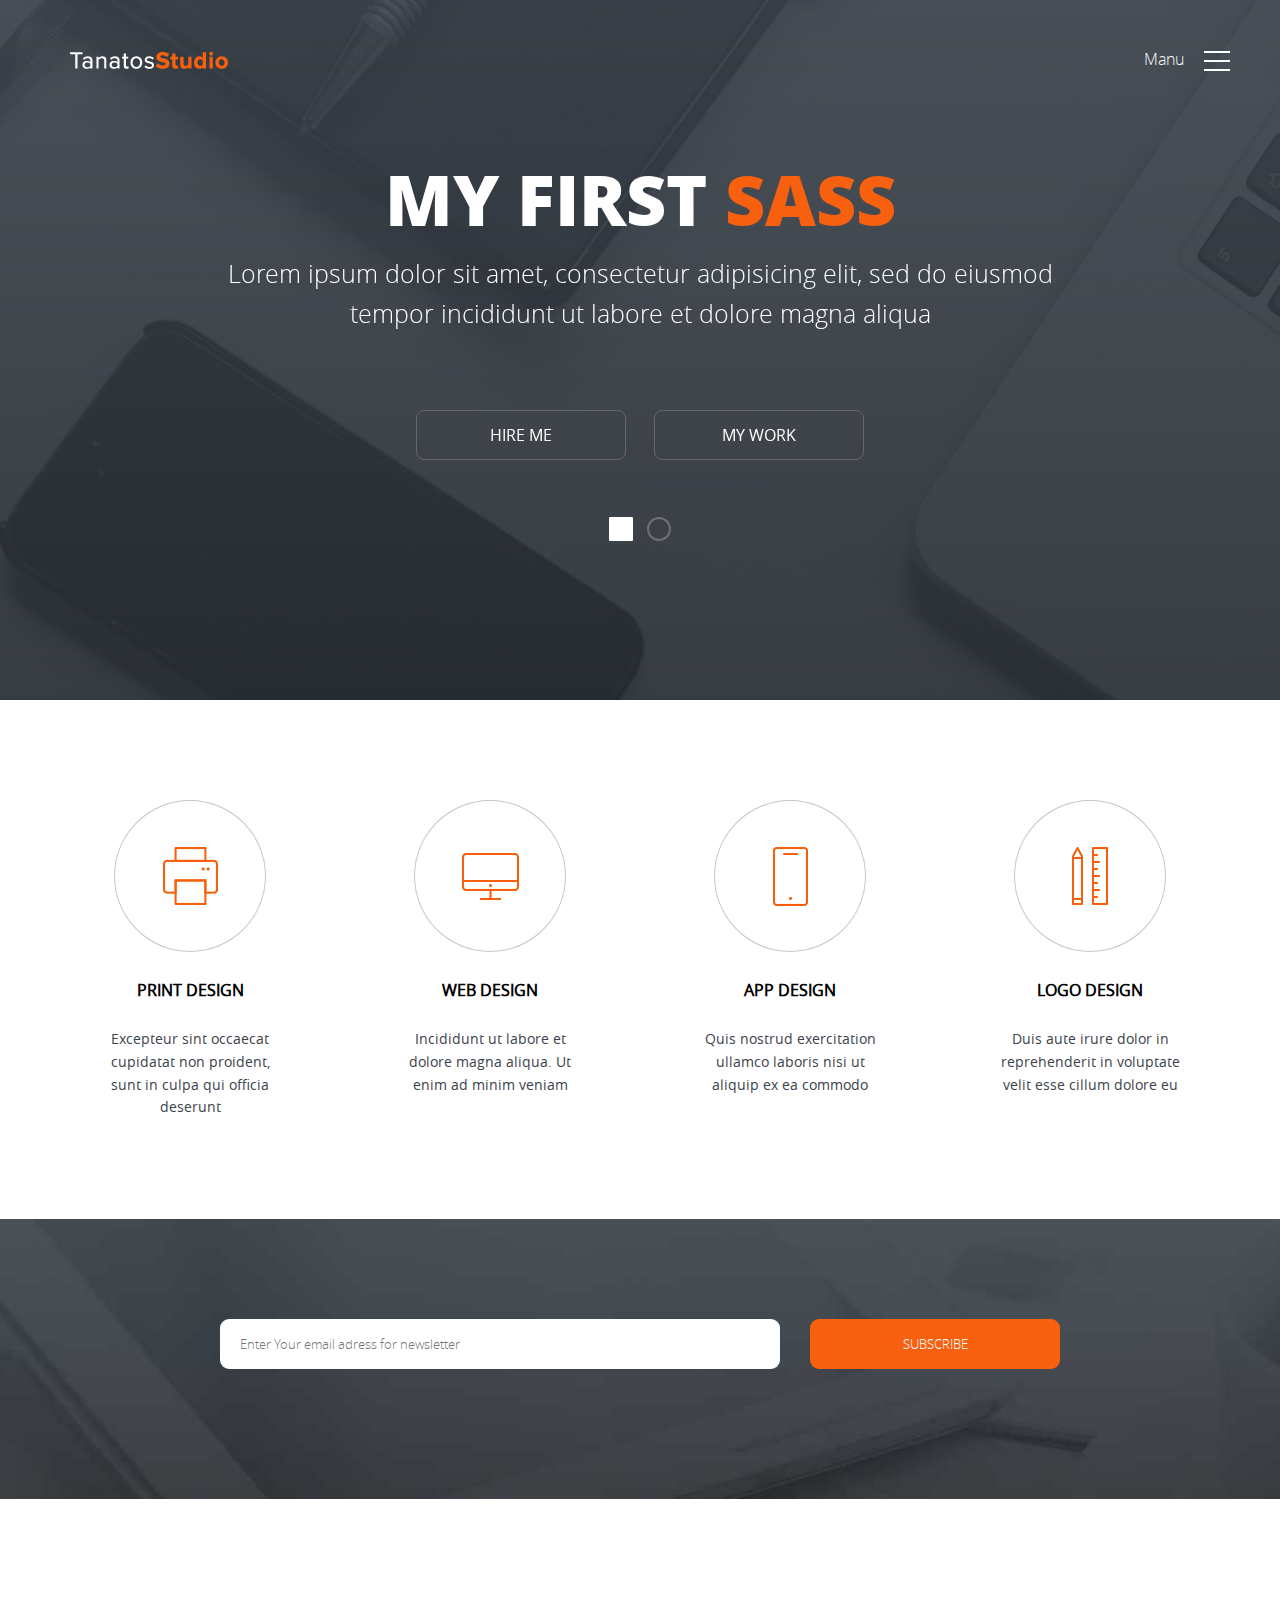
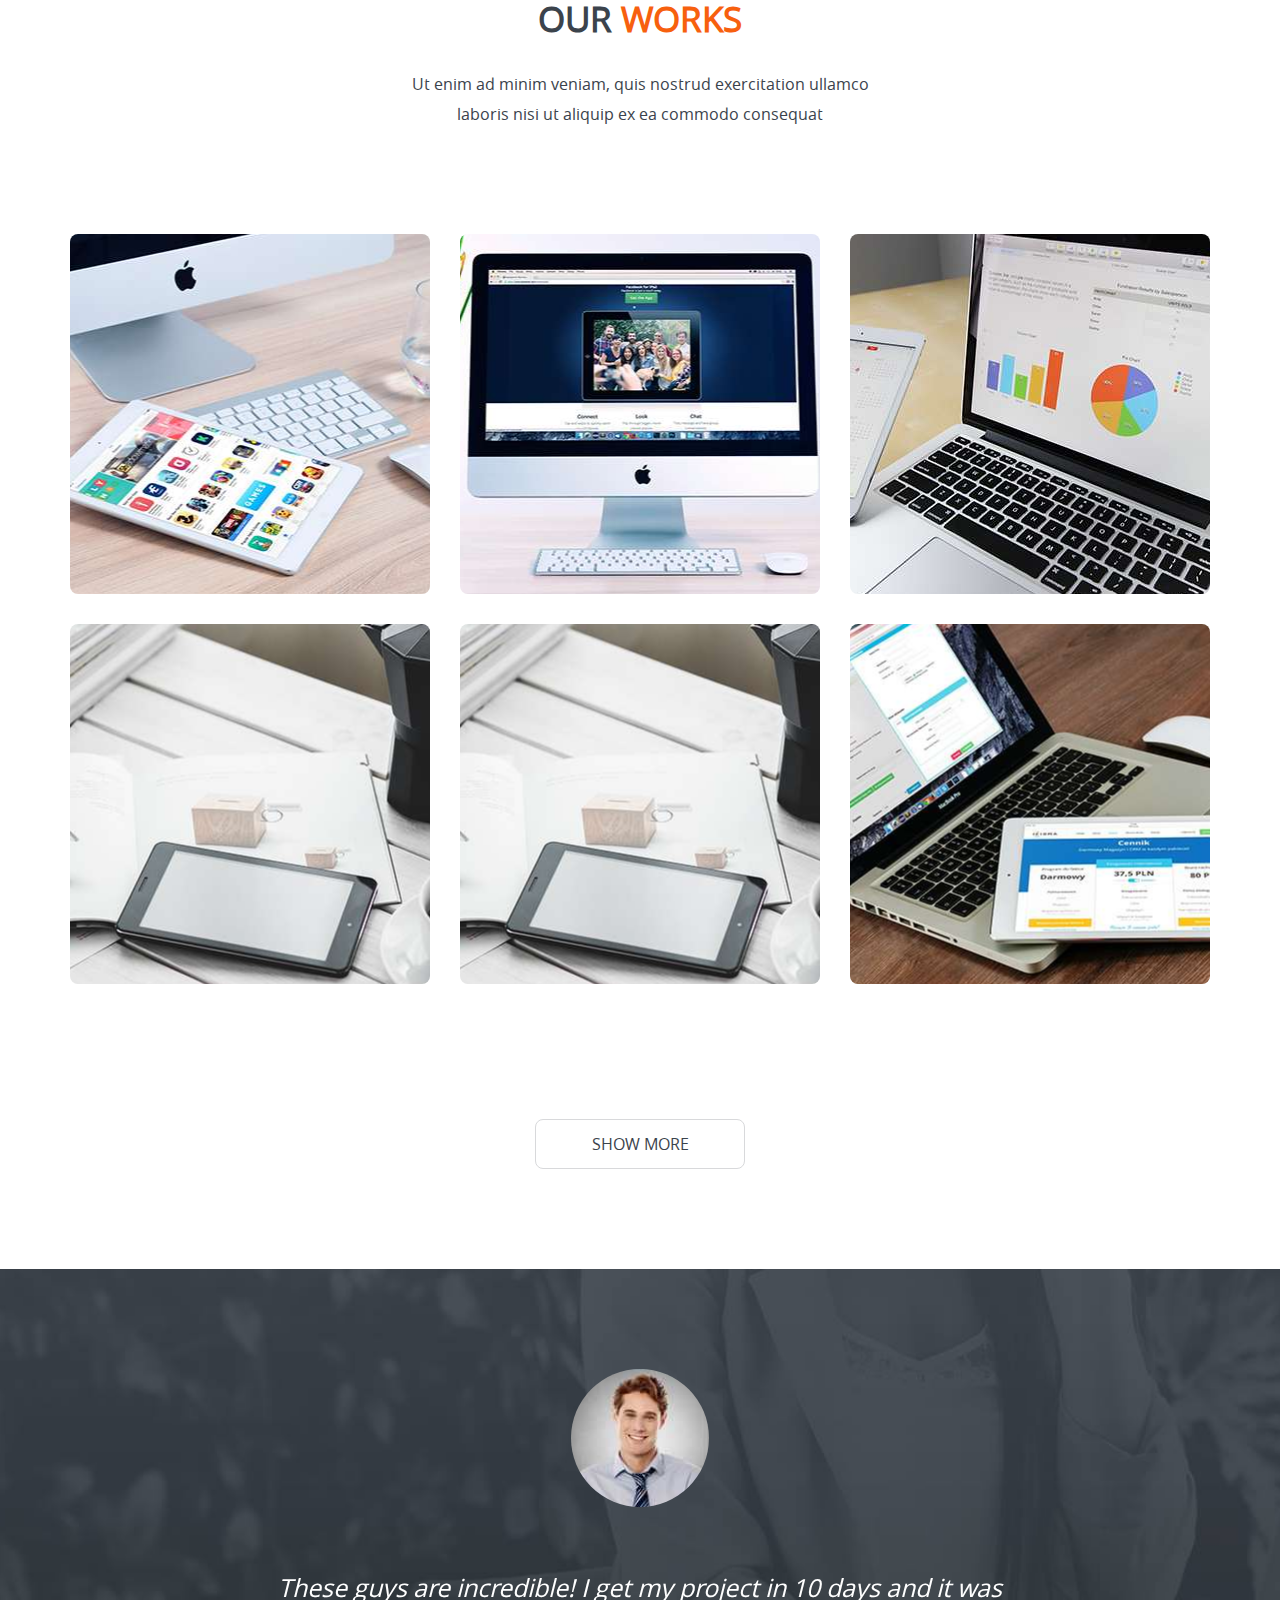
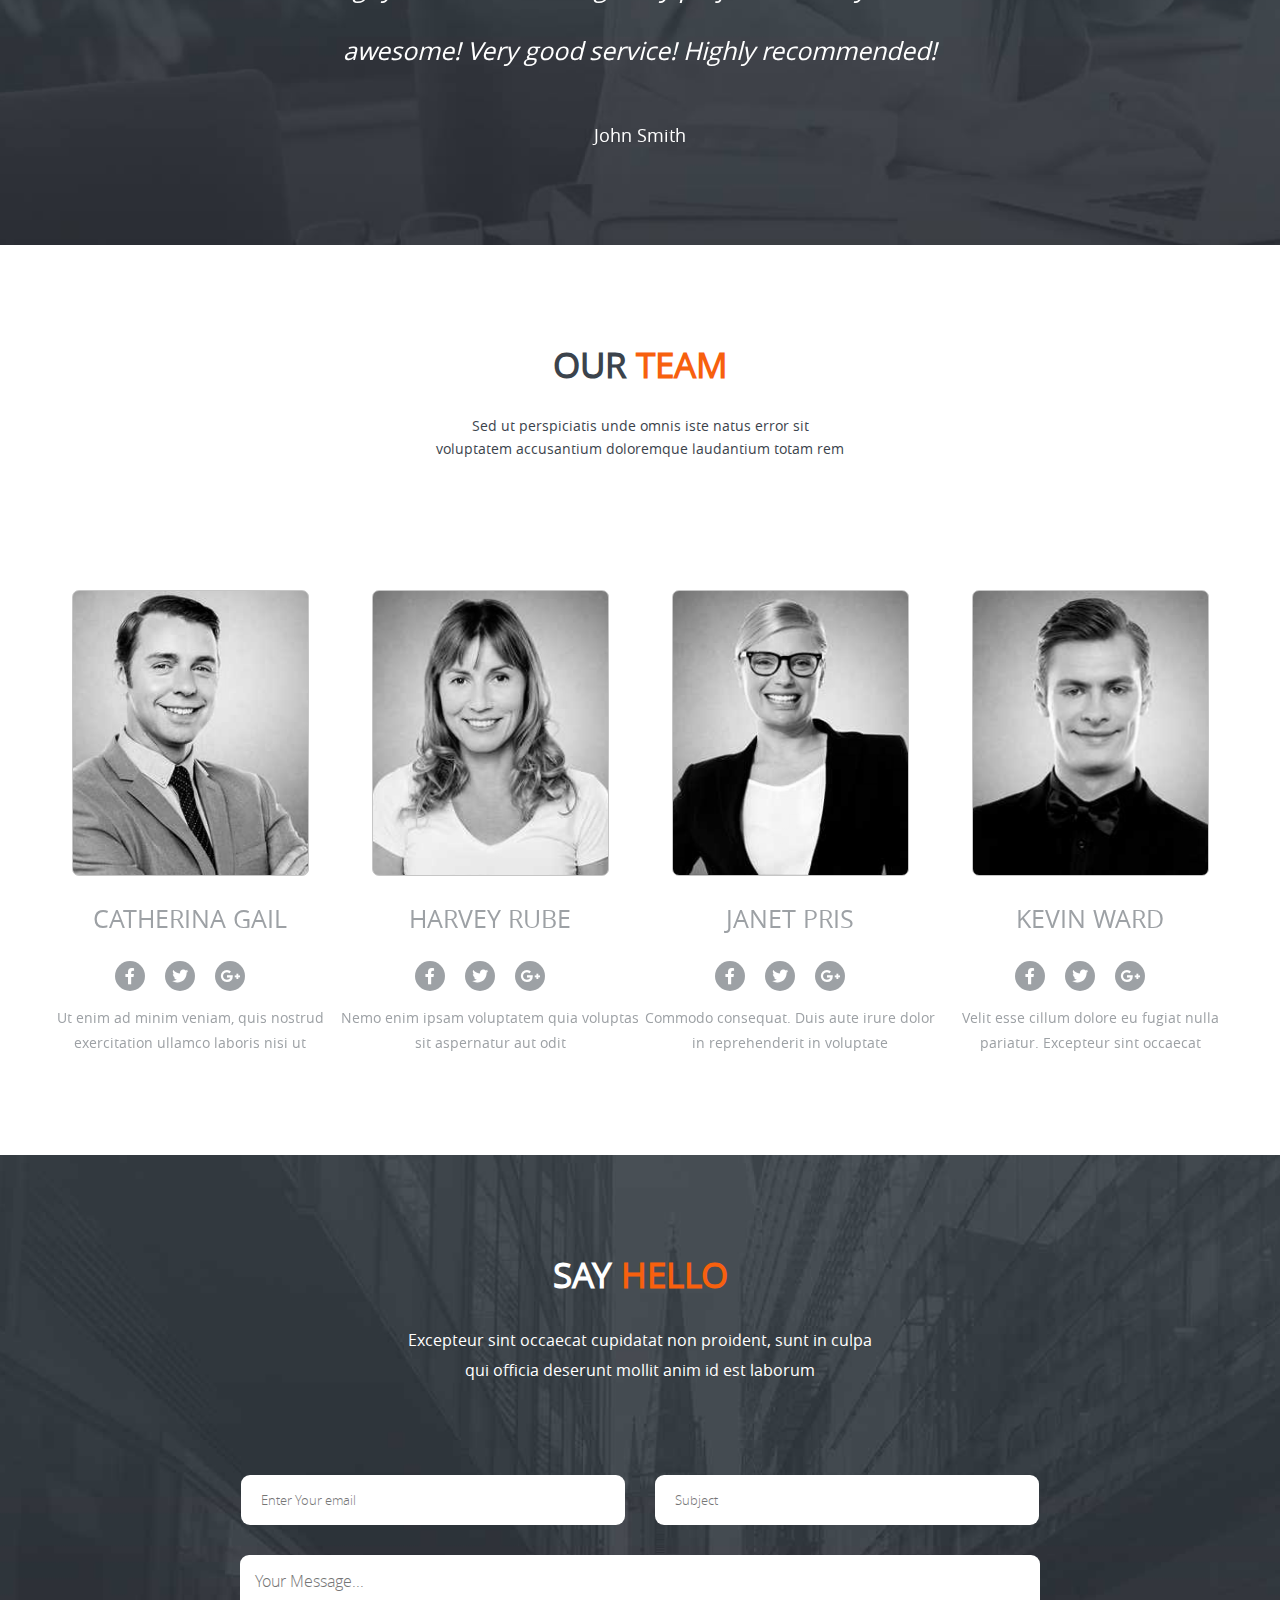
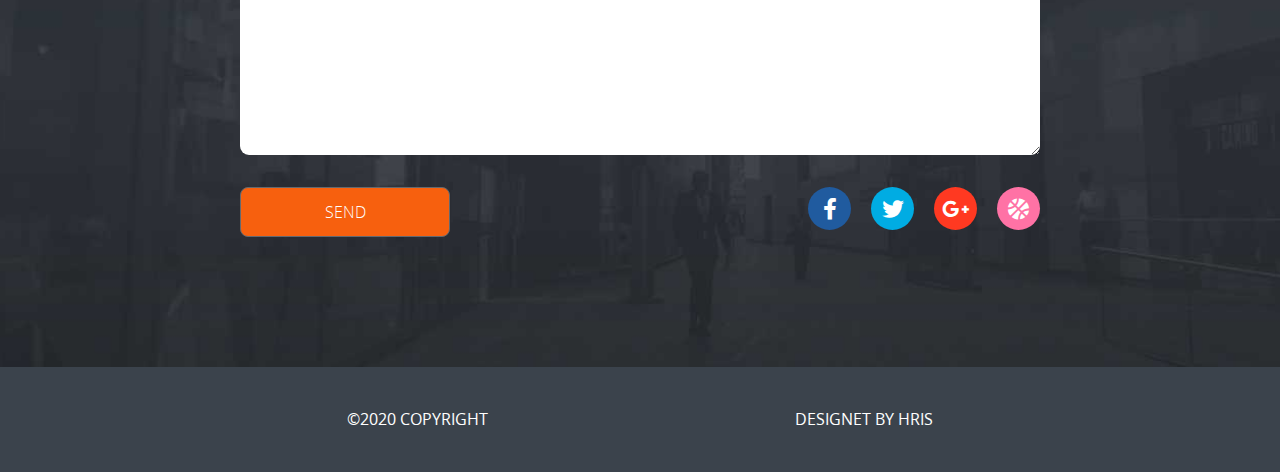
==== sass-project/index.html @ 7471b41e "sass project" ====
<!DOCTYPE html>
<html lang="en">
<head>
	<title>Sass project</title>
	<link rel="stylesheet" type="text/css" href="assets/scss/app.css">
	<link rel="stylesheet" type="text/css" href="https://cdnjs.cloudflare.com/ajax/libs/font-awesome/5.12.0/css/all.min.css">
	<!-- <link rel="stylesheet" type="text/scss" href="css/scss/app.scss"> -->
	<meta charset="utf-8">
	<meta http-equiv="X-UA-Compatible" content="IE=edge">
	<meta name="viewport" content="width=device-width, initial-scale=1, maximum-scale=1, user-scalable=no">
	<meta name="description" content="Sass project">
	<meta name="keywords" content="HTML,CSS,SCSS,JavaScript">
	<meta name="author" content="HRIS">
</head>
<body>
	<header>
		<div class="container">
			<div class="flex">
				
					<a href="#" title="logo" id="logo">
						<img src="assets/img/logo.png" alt="logo">
					</a>
				
				<nav id="main_nav">
					<ul>
						<li class="canvas-label">Manu</li>
						<li>
							<span id="btn-menu" class="btn-menu">
								<span></span>
								<span></span>
								<span></span>
							</span>	
						</li>
					</ul>
				</nav>				
			</div>
		</div>


		<!-- Canvas Menu -->
		<div id="canvas-menu" class="canvas">
			<!-- Content -->
			<div class="cl-btn">
		  		<span class="close-canvas">&times;</span>
 	 		</div>
			<div class="main--content">
				
			    <nav class="menu">
			    	<ul>
					    <li><a href="#">Home</a></li>
					    <li><a href="#">About us</a></li>
					    <li><a href="#">Services</a></li>
					    <li><a href="#">Our Works</a></li>
					    <li><a href="#">Contact</a></li>
			    	</ul>
			    </nav>
			    <div class="horizontal-line">
			    		<span></span>
			    </div>
			    <div class="icons">
					<a href="https://www.facebook.com/" title="Follow me in Facebook" class="fb-icon">
						<i class="fab fa-facebook-f" aria-hidden="true"></i>
					</a>
					<a href="https://www.twitter.com/" title="Follow me in Twitter" class="tw-icon">
						<i class="fab fa-twitter" aria-hidden="true"></i>
					</a>
					<a href="https://plus.google.com/" title="Follow me in Google" class="g-icon">
						<i class="fab fa-google-plus-g" aria-hidden="true"></i>
					</a>
					<a href="https://dribbble.com/" title="Follow me in Dribbble" class="dr-icon">
						<i class="fas fa-basketball-ball" aria-hidden="true"></i>
					</a>
					<a href="https://www.behance.net/" title="Follow me in Bēhance" class="be-icon">
						<i class="fab fa-behance" aria-hidden="true"></i>
					</a>
				</div>
			</div>
		</div>

		<div class="container">
			<div id="main-slider" class="owl-carousel">
				<div class="item">
					<h2>My first <span>Sass</span></h2>
					<p>Lorem ipsum dolor sit amet, consectetur adipisicing elit, sed do eiusmod
					tempor incididunt ut labore et dolore magna aliqua</p>
					<div class="slider-controls">
						<div>
						<a class="btn" href="#" title="hire me" target="_blank">Hire me</a>
						</div>
						<div>
						<a class="btn" href="#" title="my work" target="_blank">my work</a>
						</div>
					</div>
				</div>	
				<div class="item">
					<h2>My first <span>Sass</span></h2>
					<p>Lorem ipsum dolor sit amet, consectetur adipisicing elit, sed do eiusmod
					tempor incididunt ut labore et dolore magna aliqua</p>
					<div class="slider-controls">
						<div>
							<a class="btn" href="#" title="hire me" target="_blank">Hire me</a>
						</div>
						<div>
							<a class="btn" href="#" title="my work" target="_blank">my work</a>
						</div>
					</div>
				</div>
			</div> 
		</div>		
	</header>
	<section id="section">
		<!-- Thumbnails -->
		<div id="thumbnails">
			<div class="container">
				<div class="flexbox thumbnails">
					<div class="thumbail-wrap">
						<div class="service-one-icon">							
						</div>
						<h4>Print Design</h4>
						<p>Excepteur sint occaecat cupidatat non proident, sunt in culpa qui officia deserunt</p>	
					</div>
					<div class="thumbail-wrap">
						<div class="service-two-icon">							
						</div>
						<h4>Web design</h4>
						<p>Incididunt ut labore et dolore magna aliqua. Ut enim ad minim veniam</p>	
					</div>
					<div class="thumbail-wrap">
						<div class="service-three-icon">							
						</div>
						<h4>App Design</h4>
						<p>Quis nostrud exercitation ullamco laboris nisi ut aliquip ex ea commodo</p>	
					</div>
					<div class="thumbail-wrap">
						<div class="service-four-icon">							
						</div>
						<h4>logo Design</h4>
						<p>Duis aute irure dolor in reprehenderit in voluptate velit esse cillum dolore eu</p>	
					</div>
				</div>
			</div>
		</div>
		<!-- Newsletter -->
		<div id="newsletter" class="newsletter">
			<div class="container">
				<form action="#" class="flexbox" method="POST" id="newsletter-form">
					<div>
						<input type="text" name="newsletter-email" placeholder="Enter Your email adress for newsletter">
					</div>
					<div>	
						<input type="submit" name="newsletter_submit" value="SUBSCRIBE">
					</div>
				</form>
			</div>
		</div>
		<!-- Our works -->
		<div id="our-works">
			<div class="container">
				<h2>Our <span>Works</span></h2>
				<p>Ut enim ad minim veniam, quis nostrud exercitation ullamco laboris nisi ut aliquip ex ea commodo consequat</p>
			
			<div id="our-work-wrap" class="flexbox">
				<div class="item work-one">
					<div class="stage">
						<h4>Sass project</h4>
						<p>Quis nostrud exercitation ullamco laboris nisi ut aliquip ex ea commodo</p>
						<a href="#" title="btn" class="btn">Show Project</a>
					</div>
				</div>
				<div class="item work-two">
					<div class="stage">
						<h4>Sass project</h4>
						<p>Quis nostrud exercitation ullamco laboris nisi ut aliquip ex ea commodo</p>
						<a href="#" title="btn" class="btn">Show Project</a>
					</div>
				</div>
				<div class="item work-three">
					<div class="stage">
						<h4>Sass project</h4>
						<p>Quis nostrud exercitation ullamco laboris nisi ut aliquip ex ea commodo</p>
						<a href="#" title="btn" class="btn">Show Project</a>
					</div>
				</div>
				<div class="item work-four">
					<div class="stage">
						<h4>Sass project</h4>
						<p>Quis nostrud exercitation ullamco laboris nisi ut aliquip ex ea commodo</p>
						<a href="#" title="btn" class="btn">Show Project</a>
					</div>
				</div>
				<div class="item work-five">
					<div class="stage">
						<h4>Sass project</h4>
						<p>Quis nostrud exercitation ullamco laboris nisi ut aliquip ex ea commodo</p>
						<a href="#" title="btn" class="btn">Show Project</a>
					</div>
				</div>
				<div class="item work-six">
					<div class="stage">
						<h4>Sass project</h4>
						<p>Quis nostrud exercitation ullamco laboris nisi ut aliquip ex ea commodo</p>
						<a href="#" title="btn" class="btn">Show Project</a>
					</div>
				</div>								
			</div>
			<div class="show-btn">
					<a href="#" title="show more" class="show">Show More</a>
			</div>
		</div>
		</div>
		<!-- Cl-Says -->
		<div id="cl-says" class="cl-says">
			<div class="container">
				<div id="cl-slider" class="owl-carousel">
					<div class="item flexbox owl-carousel">
						<div class="cl-img">
							<img src="assets/img/avatar.jpg" alt="person">
						</div>
						<p>These guys are incredible! I get my project in 10 days and it was awesome!
						Very good service! Highly recommended!</p>
						<h4>John Smith</h4>
					</div>
				
					<div class="item flexbox">
						<div class="cl-img">
							<img src="assets/img/avatar.jpg" alt="person">
						</div>
						<p>These guys are incredible! I get my project in 10 days and it was awesome!
						Very good service! Highly recommended!</p>
						<h4>John Smith</h4>
					</div>
				</div>				
			</div>
		</div>
		<!-- Team -->
		<div id="our-team-section" class="team-section">
			<div class="flexbox container">
				<h2>Our <span>Team</span></h2>
				<p>Sed ut perspiciatis unde omnis iste natus error sit<br> voluptatem accusantium doloremque laudantium totam rem</p>				
			</div>
			<div class="container">
				<div id="our-team" class="flexbox container owl-carousel">
					<div class="item">
						<div class="avatar avatar-one">
						</div>
						<h4>Catherina Gail</h4>
						<div class="icons flexbox">
							<a href="facebook.com" class="fb-icon" title="Follow me in Facebook">
								<i class="fab fa-facebook-f" aria-hidden="true"></i>
							</a>
							<a href="#" class="tw-icon" title="Follow me in twitter">
								<i class="fab fa-twitter" aria-hidden="true"></i>
							</a>
							<a  class="g-icon" href="#" title="Follow me in Google">
								<i class="fab fa-google-plus-g" aria-hidden="true"></i>
							</a>
						</div>
						<p>Ut enim ad minim veniam, quis nostrud exercitation ullamco laboris nisi ut</p>
					</div>
					<div class="item">
						<div class="avatar avatar-two">
						</div>
						<h4>Harvey Rube</h4>
						<div class="icons flexbox">
							<a href="facebook.com" class="fb-icon" title="Follow me in Facebook">
								<i class="fab fa-facebook-f" aria-hidden="true"></i>
							</a>
							<a href="#" class="tw-icon" title="Follow me in twitter">
								<i class="fab fa-twitter" aria-hidden="true"></i>
							</a>
							<a  class="g-icon" href="#" title="Follow me in Google">
								<i class="fab fa-google-plus-g" aria-hidden="true"></i>
							</a>
						</div>
						<p>Nemo enim ipsam voluptatem quia voluptas sit aspernatur aut odit</p>
					</div>
					<div class="item">
						<div class="avatar avatar-three">
						</div>
						<h4>Janet Pris</h4>
						<div class="icons flexbox">
							<a href="facebook.com" class="fb-icon" title="Follow me in Facebook">
								<i class="fab fa-facebook-f" aria-hidden="true"></i>
							</a>
							<a href="#" class="tw-icon" title="Follow me in twitter">
								<i class="fab fa-twitter" aria-hidden="true"></i>
							</a>
							<a  class="g-icon" href="#" title="Follow me in Google">
								<i class="fab fa-google-plus-g" aria-hidden="true"></i>
							</a>
						</div>
						<p>Commodo consequat. Duis aute irure dolor in reprehenderit in voluptate</p>
					</div>
					<div class="item">
						<div class="avatar avatar-four">
						</div>
						<h4>Kevin Ward</h4>
						<div class="icons flexbox">
							<a href="facebook.com" class="fb-icon" title="Follow me in Facebook">
								<i class="fab fa-facebook-f" aria-hidden="true"></i>
							</a>
							<a href="#" class="tw-icon" title="Follow me in twitter">
								<i class="fab fa-twitter" aria-hidden="true"></i>
							</a>
							<a  class="g-icon" href="#" title="Follow me in Google">
								<i class="fab fa-google-plus-g" aria-hidden="true"></i>
							</a>

						</div>
						<p>Velit esse cillum dolore eu fugiat nulla pariatur. Excepteur sint occaecat</p>
					</div>
				</div>
			</div>	
		</div>
		<!-- Contact Section -->
		<div id="contact-section">
			<div class="container">
				<h2>Say <span>Hello</span></h2>
				<p>Excepteur sint occaecat cupidatat non proident, sunt in culpa qui officia deserunt mollit anim id est laborum</p>
				<form action="#" method="post" class="contact-section-form">
					<div class="flexbox">
						<div class="email">
							<input type="email" name="email" placeholder="Enter Your email">
						</div>
						<div class="text">
							<input type="text" name="text" placeholder="Subject">
						</div>
					</div>	
					<div class="textarea">
						<textarea  name="message" placeholder="Your Message..."></textarea>
					</div>
					<div class="flexbox submit">
						<input type="submit" class="btn-submit btn" name="submit" value="Send">
						<div class="icons">
							<a href="facebook.com" class="fb-icon" title="Follow me in Facebook">
								<i class="fab fa-facebook-f" aria-hidden="true"></i>
							</a>
							<a href="#" class="tw-icon" title="Follow me in twitter">
								<i class="fab fa-twitter" aria-hidden="true"></i>
							</a>
							<a  class="g-icon" href="#" title="Follow me in Google">
								<i class="fab fa-google-plus-g" aria-hidden="true"></i>
							</a>
							<a href="https://dribbble.com/" title="Follow me in Dribbble" class="dr-icon">
								<i class="fas fa-basketball-ball" aria-hidden="true"></i>
							</a>
						</div>
					</div>
					
				</form>				
			</div>
		</div>
	</section>
	<footer class="footer-section">
		<div class="container">
			<div class="flexbox">
				<span>
					&#169;2020 copyright
				</span>
				<span>
					designet by <a href="#">hris</a>
				</span>
			</div>
		</div>		
	</footer>

	<!-- Scripts -->

	<script type="text/javascript" src="assets/js/jquery.js"></script>
	<script type="text/javascript" src="assets/js/main-canvas.js"></script>
	<script type="text/javascript" src="assets/js/owl.carousel.js"></script>
	<script type="text/javascript" src="assets/js/app.js"></script>		


</body>
</html>
---- sass-project/assets/scss/app.css ----
@import url(reset.css);
/*Fonts*/
/*Colors*/
/*Mixins*/
/*links-btn--style*/
/*Section paragraph*/
/*paragraph little section*/
/*Section Heading */
/*Social icons */
/*inputs*/
/*owl-prev*/
/*Canvas Menu*/
@import url(fonts.css);
@import url(owl.carousel.css);
@import url(owl.carousel.css);
@import url(fontawesome.css);
.canvas {
  display: none;
  flex-direction: column;
  position: fixed;
  z-index: 2;
  left: 0;
  top: 0;
  width: 100%;
  height: 100%;
  overflow: auto;
  background: rgba(59, 67, 76, 0.95); }
  .canvas .cl-btn {
    color: #fff;
    display: flex;
    justify-content: flex-end;
    font-size: 3em;
    font-weight: bolder; }
  .canvas .cl-btn span {
    margin-top: 34px;
    margin-right: 71px;
    transition: 0.3s; }
    .canvas .cl-btn span:hover, .canvas .cl-btn span:focus {
      color: #f7600e;
      text-decoration: none;
      cursor: pointer;
      -ms-transform: rotate(20deg);
      /* IE 9 */
      transform: rotate(20deg);
      /* Standard syntax */ }

div.main--content {
  text-align: center; }
  div.main--content nav.menu ul {
    display: flex;
    flex-direction: column; }
  div.main--content ul li {
    margin-bottom: 20px; }
  div.main--content ul li a {
    text-decoration: none;
    color: #fff;
    text-align: center;
    font-size: 1.625em;
    transition: 0.5s; }
    div.main--content ul li a:hover {
      color: #f7600e; }
  div.main--content div.horizontal-line {
    height: 2px;
    background: #f7600e;
    margin: 15px auto 55px auto;
    max-width: 33.33%;
    text-align: center; }

div.icons {
  display: inline-flex;
  justify-content: center; }
  div.icons a.be-icon {
    background: #009bd5;
    transition: 0.6s; }
    div.icons a.be-icon:hover {
      box-shadow: 0 0 0 3px rgba(32, 91, 159, 0.3), 0 0 0 7px rgba(32, 91, 159, 0.15); }

/* Small devices (tablets, 768px and up) */
@media only screen and (max-width: 768px) {
  #canvas-menu.canvas .cl-btn span {
    margin-top: 34px;
    margin-right: 71px;
    transition: 0.3s; }
    #canvas-menu.canvas .cl-btn span:hover, #canvas-menu.canvas .cl-btn span:focus {
      color: #f7600e;
      text-decoration: none;
      cursor: pointer;
      -ms-transform: rotate(20deg);
      /* IE 9 */
      transform: rotate(20deg);
      /* Standard syntax */ }

  div.canvas-icon {
    margin-bottom: 15px; } }
/* Medium devices (desktops, 992px and up) */
@media only screen and (max-width: 992px) {
  div.canvas-icon {
    margin-bottom: 20px; } }
/* Large devices (large desktops, 1200px and up) */
/*Header*/
header {
  min-height: 700px;
  background: url("../img/slider_bg.jpg") no-repeat center center;
  background-size: cover;
  margin: 0 auto; }
  header div.flex {
    display: flex;
    justify-content: space-between; }
  header a#logo {
    margin-top: 51px;
    margin-left: 30px; }
  header nav {
    flex-direction: column;
    margin-top: 51px;
    color: #fff; }
  header nav ul {
    display: flex; }
  header li.canvas-label {
    font-family: "open_sanslight";
    margin-right: 20px; }
  header span#btn-menu {
    color: #fff;
    cursor: pointer;
    display: flex;
    flex-direction: column;
    margin-right: 10px; }
  header span#btn-menu span {
    background: #fff;
    width: 26px;
    height: 2px;
    margin-bottom: 7px; }

/*Slider*/
#main-slider {
  position: relative;
  text-align: center;
  min-height: 550px;
  overflow: hidden; }
  #main-slider:hover .owl-next, #main-slider:hover .owl-prev {
    opacity: 1;
    border-color: #3b434c;
    box-shadow: 0.5vmin -0.5vmin 0 white; }
  #main-slider .owl-stage-outer {
    overflow: visible; }
  #main-slider .item {
    text-align: center;
    margin-top: 100px; }
  #main-slider h2 {
    color: #fff;
    font-family: "open_sansextrabold";
    font-size: 4.375em;
    margin-bottom: 36px; }
  #main-slider p {
    color: #fff;
    text-align: center;
    font-size: 1.5625em;
    font-family: "open_sanslight";
    max-width: 850px;
    margin: 0 auto 76px auto;
    line-height: 40px; }

div.slider-controls {
  display: flex;
  justify-content: center;
  margin-bottom: 50px; }
  div.slider-controls a {
    margin: 0 14px; }

.owl-nav {
  display: flex;
  flex-direction: row;
  justify-content: space-between; }
  .owl-nav .owl-prev {
    position: absolute;
    left: 0;
    top: 0;
    bottom: 0;
    right: 0;
    margin: auto auto auto 20px;
    transition: 0.6s;
    color: #fff;
    opacity: 0;
    background: transparent;
    border-top: 1vmin solid white;
    border-right: 1vmin solid white;
    box-shadow: 0 0 0 lightgray;
    transition: all 200ms ease;
    transform: translate3d(0, -50%, 0) rotate(-135deg);
    width: 50px;
    height: 50px;
    font-size: 3.3em; }
  .owl-nav .owl-next {
    position: absolute;
    left: 0;
    top: 0;
    bottom: 0;
    right: 0;
    margin: auto 20px auto auto;
    transition: 0.6s;
    color: #fff;
    opacity: 0;
    transform: translate3d(0, -50%, 0) rotate(45deg);
    border-top: 1vmin solid white;
    border-right: 1vmin solid white;
    box-shadow: 0 0 0 lightgray;
    transition: all 200ms ease;
    width: 50px;
    height: 50px;
    font-size: 3.3em; }

#main-slider .owl-dots {
  display: flex;
  justify-content: center;
  flex-direction: flex-end; }
  #main-slider .owl-dots .owl-dot {
    width: 20px;
    height: 20px;
    border: 2px solid rgba(255, 255, 255, 0.25);
    margin: 7px;
    border-radius: 100px;
    transition: 0.3s; }
    #main-slider .owl-dots .owl-dot.active {
      background: #fff;
      border-radius: 1px; }
    #main-slider .owl-dots .owl-dot:hover {
      background: rgba(255, 255, 255, 0.35); }

/* Small devices (tablets, 768px and up) */
@media only screen and (max-width: 768px) {
  header {
    min-height: 600px; }
    header #main-slider .item {
      margin-top: 50px; }
    header #main-slider h2 {
      font-size: 3em; }
    header #main-slider span {
      display: block;
      text-align: center; }
    header #main-slider p {
      font-size: 1em;
      line-height: 1.15em;
      margin-bottom: 50px; }
    header #main-slider .slider-controls {
      flex-direction: column;
      text-align: center;
      margin-bottom: 20px; }
    header #main-slider .slider-controls a {
      margin-bottom: 15px; }
    header #main-slider .owl-prev, header #main-slider .owl-next {
      width: 30px;
      height: 30px; } }
/* Medium devices (desktops, 992px and up) */
/* Large devices (large desktops, 1200px and up) */
/*thumbnails*/
#thumbnails {
  padding-top: 100px;
  padding-bottom: 100px; }
  #thumbnails .thumbail-wrap {
    width: 25%; }
  #thumbnails div[class*="service-"] {
    width: 150px;
    height: 150px;
    border-radius: 150px;
    border: 1px solid rgba(59, 67, 76, 0.3);
    margin: 0 auto 30px; }
  #thumbnails .service-one-icon {
    background: url("../img/service_one.png") no-repeat center center; }
  #thumbnails .service-two-icon {
    background: url("../img/service_two.png") no-repeat center center; }
  #thumbnails .service-three-icon {
    background: url("../img/service_three.png") no-repeat center center; }
  #thumbnails .service-four-icon {
    background: url("../img/service_four.png") no-repeat center center; }
  #thumbnails h4 {
    width: 100%;
    text-transform: uppercase;
    margin-bottom: 30px;
    text-align: center;
    font-weight: bolder; }
  #thumbnails p {
    color: #3b434c;
    max-width: 190px;
    margin: 0 auto; }

/* Small devices (tablets, 768px and up) */
@media only screen and (max-width: 768px) {
  #thumbnails .flexbox.thumbnails {
    flex: none;
    display: block;
    width: 100%;
    margin: 0 auto; }
    #thumbnails .flexbox.thumbnails .thumbail-wrap {
      width: 90%;
      margin: 0 auto; }
    #thumbnails .flexbox.thumbnails p {
      margin-bottom: 20px; } }
/* Medium devices (desktops, 992px and up) */
@media only screen and (max-width: 992px) {
  #thumbnails .flexbox.thumbnails {
    flex-direction: row;
    justify-content: center;
    flex-wrap: wrap;
    align-items: center; }
    #thumbnails .flexbox.thumbnails .thumbail-wrap {
      width: 50%; }
    #thumbnails .flexbox.thumbnails p {
      margin-bottom: 20px; } }
/* Large devices (large desktops, 1200px and up) */
/*Newsletter*/
/*Fonts*/
/*Colors*/
#newsletter.newsletter {
  padding-top: 100px;
  padding-bottom: 100px;
  background: url("../img/newsletter_bg.jpg") no-repeat center center;
  background-size: cover; }
  #newsletter.newsletter form {
    width: 100%; }
  #newsletter.newsletter input[type="text"] {
    width: 560px;
    margin-bottom: 0;
    margin-right: 30px; }
  #newsletter.newsletter input[type="submit"] {
    border: none;
    color: #fff;
    background: #f7600e;
    width: 250px; }
    #newsletter.newsletter input[type="submit"]:hover {
      background: #D7540D; }

/* Small devices (tablets, 768px and up) */
@media only screen and (max-width: 768px) {
  #newsletter.newsletter form {
    flex-wrap: wrap; }
    #newsletter.newsletter form input[type="text"] {
      width: 300px;
      margin-bottom: 30px !important;
      margin-right: 0 !important; }
    #newsletter.newsletter form input[type="submit"] {
      width: auto;
      margin-left: 15px; } }
/* Medium devices (desktops, 992px and up) */
/* Large devices (large desktops, 1200px and up) */
/*Our Works*/
#our-works {
  padding-top: 100px;
  padding-bottom: 100px; }

#our-works .flexbox {
  flex-wrap: wrap;
  justify-content: center; }
  #our-works .flexbox .item {
    width: 360px;
    height: 360px;
    border-radius: 8px;
    margin: 15px;
    position: relative;
    overflow: hidden;
    color: #fff;
    text-align: center;
    transition: 0.5s; }
    #our-works .flexbox .item:hover .stage {
      opacity: 1;
      top: 0;
      padding-top: 85px; }
  #our-works .flexbox .item.work-one {
    background: url("../img/work_one.jpg") no-repeat center center; }
  #our-works .flexbox .item.work-two {
    background: url("../img/work_two.jpg") no-repeat center center; }
  #our-works .flexbox .item.work-three {
    background: url("../img/work_three.jpg") no-repeat center center; }
  #our-works .flexbox .item.work-four {
    background: url("../img/work_five.jpg") no-repeat center center; }
  #our-works .flexbox .item.work-five {
    background: url("../img/work_five.jpg") no-repeat center center; }
  #our-works .flexbox .item.work-six {
    background: url("../img/work_six.jpg") no-repeat center center; }
  #our-works .flexbox .item[class*="work-"]:hover {
    background-position: right center; }

#our-works .item .stage {
  background: rgba(247, 96, 14, 0.9);
  position: absolute;
  width: 100%;
  height: 100%;
  border-radius: 8px;
  opacity: 0;
  left: 0;
  top: -100px;
  transition: 0.3s; }
  #our-works .item .stage h4 {
    text-transform: uppercase;
    font-size: 1.5625em;
    text-align: center;
    max-width: 269px;
    margin: 0 auto;
    margin-bottom: 25px;
    color: #fff; }
  #our-works .item .stage p {
    max-width: 269px;
    margin: 0 auto;
    color: #fff;
    margin-bottom: 50px; }
  #our-works .item .stage a.btn {
    background: #fff;
    border: none;
    margin: auto;
    display: block;
    color: #f7600e;
    box-shadow: 0 0 0 0 #fff, 0 0 0 0 #F9FBEF; }
    #our-works .item .stage a.btn:hover {
      box-shadow: 0 0 7px 1px rgba(255, 255, 255, 0.75), 0 0 15px 4px rgba(249, 251, 239, 0.45); }

div.show-btn {
  display: block;
  text-align: center; }

div a.show {
  width: 210px;
  font-size: 1em;
  height: 50px;
  text-decoration: none;
  border: 1px solid #65696e;
  border-radius: 8px;
  line-height: 48px;
  color: #fff;
  box-sizing: border-box;
  outline: none;
  text-transform: uppercase;
  display: inline-flex;
  justify-content: center;
  transition: 0.3s;
  color: #3b434c;
  box-shadow: 0 0 0 0 rgba(0, 0, 0, 0.15), 0 0 0 0 rgba(0, 0, 0, 0.05);
  border: 1px solid #d8d9db;
  vertical-align: middle;
  margin-top: 120px; }
  div a.show:hover {
    box-shadow: 0 0 0 5px rgba(0, 0, 0, 0.15), 0 0 0 10px rgba(0, 0, 0, 0.05); }

/* Small devices (tablets, 768px and up) */
/* Medium devices (desktops, 992px and up) */
/* Large devices (large desktops, 1200px and up) */
/*Client Says*/
#cl-says {
  padding-top: 100px;
  padding-bottom: 100px;
  background: url("../img/cl_bg.jpg") no-repeat center center;
  background-size: cover;
  position: relative; }
  #cl-says .cl-slider {
    position: relative; }
  #cl-says .item {
    flex-direction: column;
    justify-content: center;
    align-items: center; }
  #cl-says .cl-img {
    border-radius: 400px;
    width: 138px;
    height: 138px;
    overflow: hidden;
    margin-bottom: 50px; }
  #cl-says .cl-img img {
    width: 100%; }
  #cl-says p {
    max-width: 750px;
    margin: 0 auto;
    text-align: center;
    font-size: 1.5625em;
    font-style: italic;
    color: #fff;
    line-height: 2.5em;
    font-family: "open_sansregular";
    margin-bottom: 45px; }
  #cl-says h4 {
    font-size: 1.122em;
    color: #fff; }
  #cl-says .owl-nav {
    display: flex;
    flex-direction: row;
    justify-content: space-between; }
  #cl-says .owl-nav .owl-prev {
    position: absolute;
    left: 0;
    top: 0;
    bottom: 0;
    right: 0;
    margin: auto auto auto 20px;
    transition: 0.6s;
    color: #fff;
    opacity: 0;
    background: transparent;
    border-top: 1vmin solid white;
    border-right: 1vmin solid white;
    box-shadow: 0 0 0 lightgray;
    transition: all 200ms ease;
    transform: translate3d(0, -50%, 0) rotate(-135deg);
    width: 50px;
    height: 50px;
    background: transparent;
    border-top: 1vmin solid white;
    border-right: 1vmin solid white;
    box-shadow: 0 0 0 lightgray;
    transition: all 200ms ease;
    transform: translate3d(0, -50%, 0) rotate(-135deg); }
  #cl-says .owl-nav .owl-next {
    position: absolute;
    left: 0;
    top: 0;
    bottom: 0;
    right: 0;
    margin: auto 20px auto auto;
    transition: 0.6s;
    color: #fff;
    opacity: 0;
    transform: translate3d(0, -50%, 0) rotate(45deg);
    border-top: 1vmin solid white;
    border-right: 1vmin solid white;
    box-shadow: 0 0 0 lightgray;
    transition: all 200ms ease;
    font-size: 3.3em;
    width: 50px;
    height: 50px;
    transform: translate3d(0, -50%, 0) rotate(45deg);
    border-top: 1vmin solid white;
    border-right: 1vmin solid white;
    box-shadow: 0 0 0 lightgray;
    transition: all 200ms ease; }
  #cl-says #cl-slider:hover .owl-prev,
  #cl-says #cl-slider:hover .owl-next {
    opacity: 1; }

/*team*/
#our-team-section {
  padding: 100px 0; }
  #our-team-section .flexbox {
    flex-direction: column; }
  #our-team-section p {
    font-size: 0.875em;
    text-align: center;
    line-height: 1.625em;
    margin-bottom: 0; }
  #our-team-section .owl-stage-outer {
    padding: 130px 0 0 0; }

#our-team .item:hover .avatar {
  -webkit-filter: grayscale(0%);
  /* Safari 6.0 - 9.0 */
  filter: grayscale(0%);
  position: relative;
  -ms-transform: scale(1.11489, 1.10915);
  /* IE 9 */
  -webkit-transform: scale(1.11489, 1.10915);
  /* Safari */
  transform: scale(1.11489, 1.10915); }
#our-team .item:hover .avatar:after {
  opacity: 1;
  width: 100%; }
#our-team .item:hover h4 {
  color: #3b434c; }
#our-team .item:hover .fb-icon {
  background: #205b9f; }
  #our-team .item:hover .fb-icon:hover {
    box-shadow: 0 0 0 3px rgba(32, 91, 159, 0.3), 0 0 0 7px rgba(32, 91, 159, 0.15); }
#our-team .item:hover .tw-icon {
  background: #00ace3; }
  #our-team .item:hover .tw-icon:hover {
    box-shadow: 0 0 0 3px rgba(32, 91, 159, 0.3), 0 0 0 7px rgba(32, 91, 159, 0.15); }
#our-team .item:hover .g-icon {
  background: #ff3921; }
  #our-team .item:hover .g-icon:hover {
    box-shadow: 0 0 0 3px rgba(225, 57, 33, 0.3), 0 0 0 7px rgba(255, 57, 33, 0.15); }
#our-team .item:hover div + p {
  color: #3b434c; }

#our-team .item .avatar {
  height: 284px;
  width: 235px;
  cursor: pointer;
  position: relative;
  border: 1px solid #c4c6c9;
  border-radius: 7px;
  margin: 0 auto;
  -webkit-filter: grayscale(100%);
  /* Safari 6.0 - 9.0 */
  filter: grayscale(100%);
  transition: 0.5s;
  -ms-transform-origin: 50% 100%;
  /* IE 9 */
  -webkit-transform-origin: 50% 100%;
  /* Chrome, Safari, Opera */
  transform-origin: 50% 100%;
  -ms-transform: scale(1, 1);
  /* IE 9 */
  -webkit-transform: scale(1, 1);
  /* Safari */
  transform: scale(1, 1); }
  #our-team .item .avatar:after {
    content: '';
    display: block;
    position: absolute;
    left: 0;
    bottom: 40px;
    height: 5px;
    width: 0%;
    background: #f7600e;
    border-radius: 5px;
    transition: 0.8s;
    opacity: 0;
    bottom: -2px; }

#our-team .item .avatar-one {
  background: url("../img/avatar-1.jpg") no-repeat center center;
  background-size: cover; }
#our-team .item .avatar-two {
  background: url("../img/avatar-2.jpg") no-repeat center center;
  background-size: cover; }
#our-team .item .avatar-three {
  background: url("../img/avatar-3.jpg") no-repeat center center;
  background-size: cover; }
#our-team .item .avatar-four {
  background: url("../img/avatar-4.jpg") no-repeat center center;
  background-size: cover; }
#our-team .item h4 {
  text-align: center;
  text-transform: uppercase;
  margin: 30px 0;
  font-size: 1.5625em;
  color: #9da1a5;
  transition: 0.3s; }
#our-team .item div.icons {
  justify-content: center;
  flex-direction: row;
  text-align: center;
  margin-bottom: 15px; }
#our-team .item .icons a {
  background: #9da1a5;
  box-shadow: 0 0 0 0 rgba(32, 91, 159, 0.3), 0 0 0 0 rgba(32, 91, 159, 0.15);
  width: 30px;
  height: 30px;
  line-height: 30px;
  font-size: 1em;
  transition: 0.6s; }
#our-team .item .icons + p {
  font-size: 0.875em;
  color: #9da1a5;
  line-height: 1.75em;
  transition: 0.3s; }

/*contact section*/
#contact-section {
  padding: 100px 0;
  background: url("../img/contact-bg.jpg") no-repeat center center;
  background-size: cover; }
  #contact-section h2 {
    color: #fff; }
  #contact-section p {
    color: #fff; }
  #contact-section form .flexbox {
    max-width: 800px;
    flex-direction: row;
    margin: 0 auto; }
  #contact-section .email, #contact-section .text {
    width: 48%; }
  #contact-section .email {
    margin-right: 30px; }
  #contact-section .email input {
    width: 100%; }
  #contact-section .text input {
    width: 100%; }
  #contact-section .textarea {
    max-width: 800px;
    text-align: center;
    margin: 0 auto; }
  #contact-section .textarea textarea {
    width: 100%;
    height: 50px;
    border-radius: 9px;
    background: #fff;
    border: none;
    outline: none;
    color: #3b434c;
    padding: 0 20px;
    box-sizing: border-box;
    margin-bottom: 30px;
    font-family: "open_sanslight";
    height: 200px;
    font-size: 1em;
    padding: 15px; }

#contact-section form .flexbox.submit {
  justify-content: space-between; }
#contact-section form .submit input {
  width: 210px;
  font-size: 1em;
  height: 50px;
  text-decoration: none;
  border: 1px solid #65696e;
  border-radius: 8px;
  line-height: 48px;
  color: #fff;
  box-sizing: border-box;
  outline: none;
  text-transform: uppercase;
  display: inline-flex;
  justify-content: center;
  transition: 0.3s;
  background: #f7600e; }
  #contact-section form .submit input:hover {
    background: #D7540D; }
#contact-section form .icons a {
  display: inline-block;
  text-align: center; }
  #contact-section form .icons a:last-of-type {
    margin-right: 0; }

/* Small devices (tablets, 768px and up) */
@media only screen and (max-width: 768px) {
  #contact-section form .flexbox {
    width: 100%;
    flex-direction: column;
    align-items: center; }
    #contact-section form .flexbox .email, #contact-section form .flexbox .text {
      width: 90%; }
    #contact-section form .flexbox .email {
      margin-right: 0; }
    #contact-section form .flexbox .email input {
      width: 100%; }
    #contact-section form .flexbox .text input {
      width: 100%; }

  .textarea {
    width: 90%;
    text-align: center;
    margin: 0 auto; }

  .textarea textarea {
    width: 100%; }

  .flexbox.submit .btn-submit {
    margin-bottom: 20px; } }
/* Medium devices (desktops, 992px and up) */
/* Large devices (large desktops, 1200px and up) */
/*Footer*/
.footer-section {
  padding: 45px 0;
  background: #3b434c;
  margin: 0 auto; }
  .footer-section .flexbox {
    justify-content: space-evenly; }
  .footer-section span {
    line-height: 15px;
    text-transform: uppercase;
    color: #fff;
    font-weight: normal; }
  .footer-section span a {
    color: #fff;
    text-decoration: none; }

/*General*/
html, body {
  font-family: "open_sansregular"; }
  html .container, body .container {
    max-width: 1200px;
    margin: 0 auto;
    min-width: 320px; }
  html .flexbox, body .flexbox {
    display: flex;
    justify-content: center; }
  html h2, body h2 {
    font-weight: bolder;
    font-size: 2.188em;
    line-height: 40px;
    color: #3b434c;
    text-transform: uppercase;
    margin-bottom: 30px;
    text-align: center; }
  html h2 span, body h2 span {
    color: #f7600e; }
  html h2 + p, body h2 + p {
    max-width: 477px;
    line-height: 1.875em;
    color: #3b434c;
    font-size: 1em;
    text-align: center;
    margin: 0 auto 90px; }
  html h4 + p, body h4 + p {
    font-size: 0.875em;
    text-align: center;
    line-height: 1.625em; }
  html a.btn, body a.btn {
    width: 210px;
    font-size: 1em;
    height: 50px;
    text-decoration: none;
    border: 1px solid #65696e;
    border-radius: 8px;
    line-height: 48px;
    color: #fff;
    box-sizing: border-box;
    outline: none;
    text-transform: uppercase;
    display: inline-flex;
    justify-content: center;
    transition: 0.3s; }
    html a.btn:hover, body a.btn:hover {
      background: #f7600e;
      border-color: transparent; }
  html .icons a, body .icons a {
    width: 43px;
    height: 43px;
    color: #ffff;
    outline: none;
    text-decoration: none;
    border-radius: 100px;
    margin-right: 20px;
    line-height: 43px;
    font-size: 1.355em;
    transition: 0.6s; }
  html a.fb-icon, body a.fb-icon {
    background: #205b9f;
    transition: 0.6s; }
    html a.fb-icon:hover, body a.fb-icon:hover {
      box-shadow: 0 0 0 3px rgba(32, 91, 159, 0.3), 0 0 0 7px rgba(32, 91, 159, 0.15); }
  html a.tw-icon, body a.tw-icon {
    background: #00ace3; }
    html a.tw-icon:hover, body a.tw-icon:hover {
      box-shadow: 0 0 0 3px rgba(0, 172, 227, 0.3), 0 0 0 7px rgba(0, 172, 227, 0.15); }
  html a.g-icon, body a.g-icon {
    background: #ff3921; }
    html a.g-icon:hover, body a.g-icon:hover {
      box-shadow: 0 0 0 3px rgba(225, 57, 33, 0.3), 0 0 0 7px rgba(255, 57, 33, 0.15); }
  html a.dr-icon, body a.dr-icon {
    background: #ff72a5; }
    html a.dr-icon:hover, body a.dr-icon:hover {
      box-shadow: 0 0 0 3px rgba(225, 57, 33, 0.3), 0 0 0 7px rgba(255, 57, 33, 0.15); }
  html input, body input {
    height: 50px;
    border-radius: 9px;
    background: #fff;
    border: none;
    outline: none;
    color: #3b434c;
    padding: 0 20px;
    box-sizing: border-box;
    margin-bottom: 30px;
    font-family: "open_sanslight"; }

/* Small devices (tablets, 768px and up) */
@media only screen and (max-width: 768px) {
  .container {
    padding: 0 15px 0 15px; } }

/*# sourceMappingURL=app.css.map */
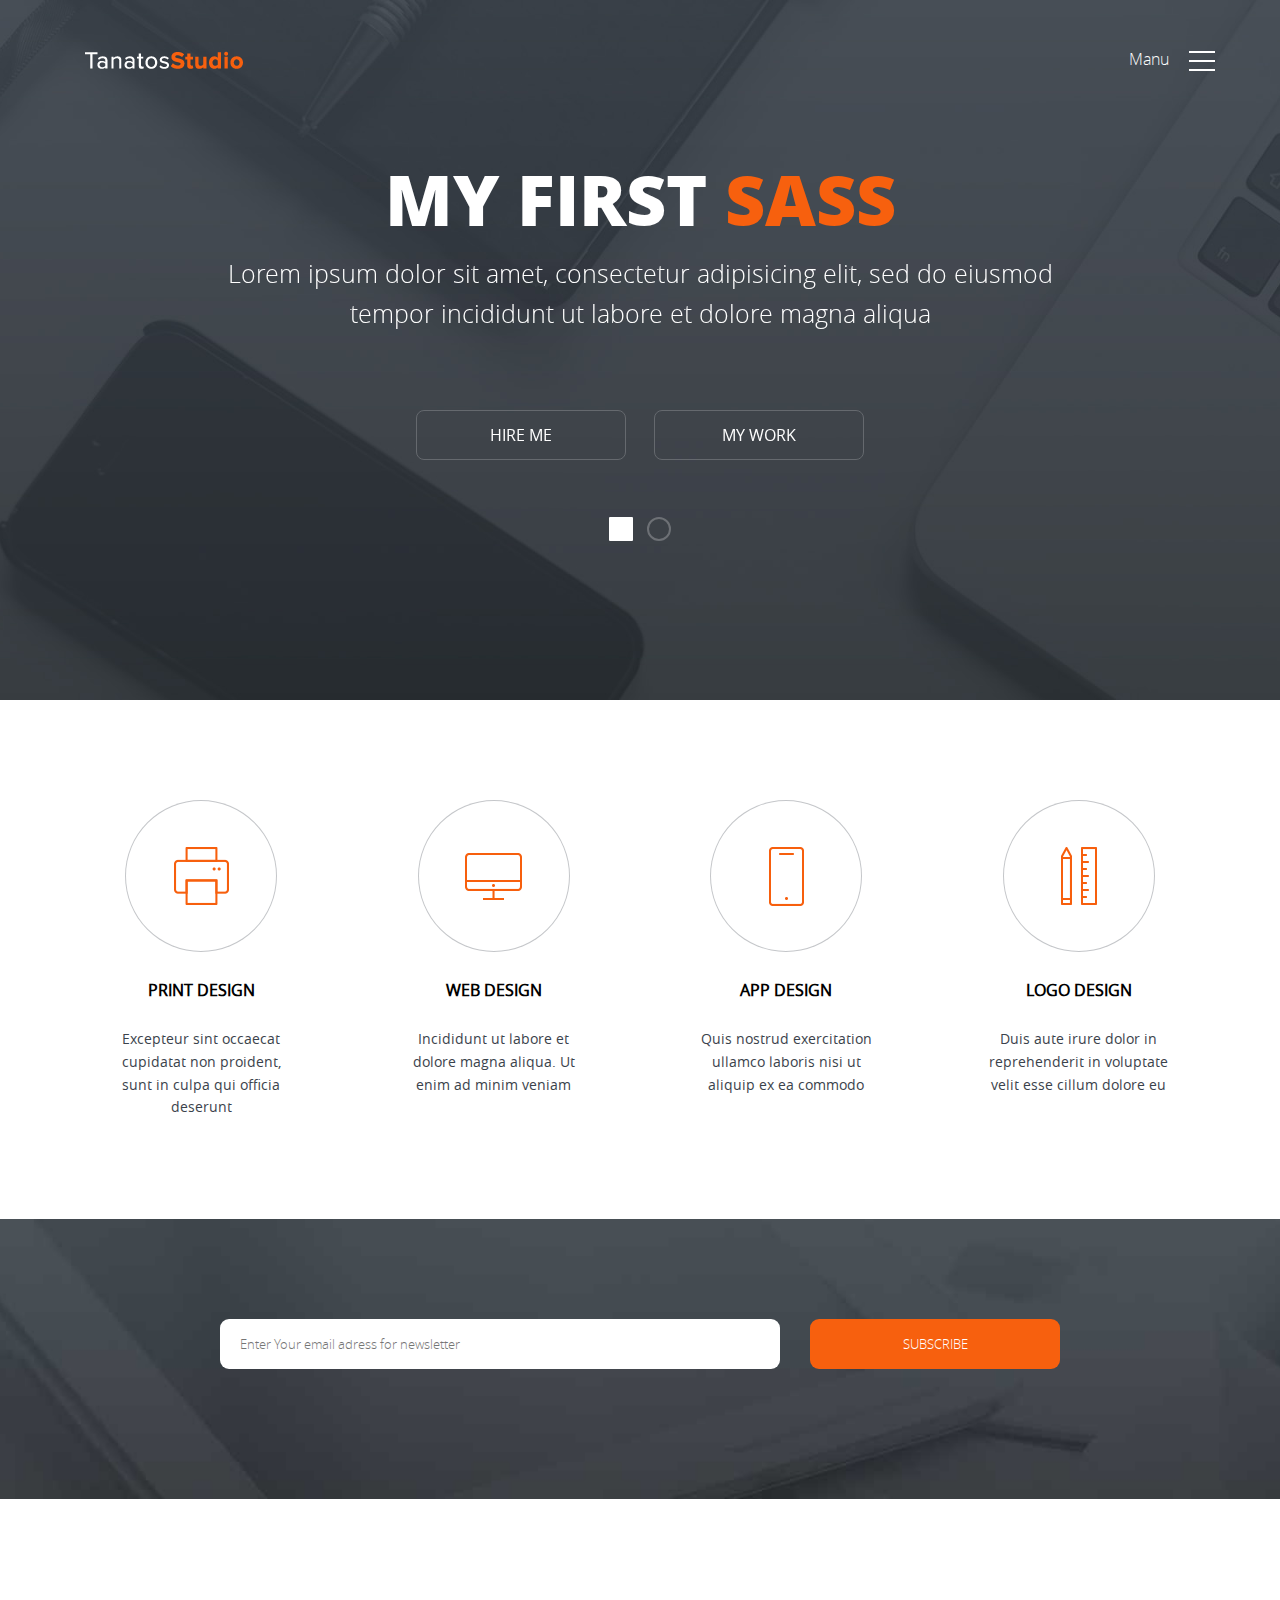
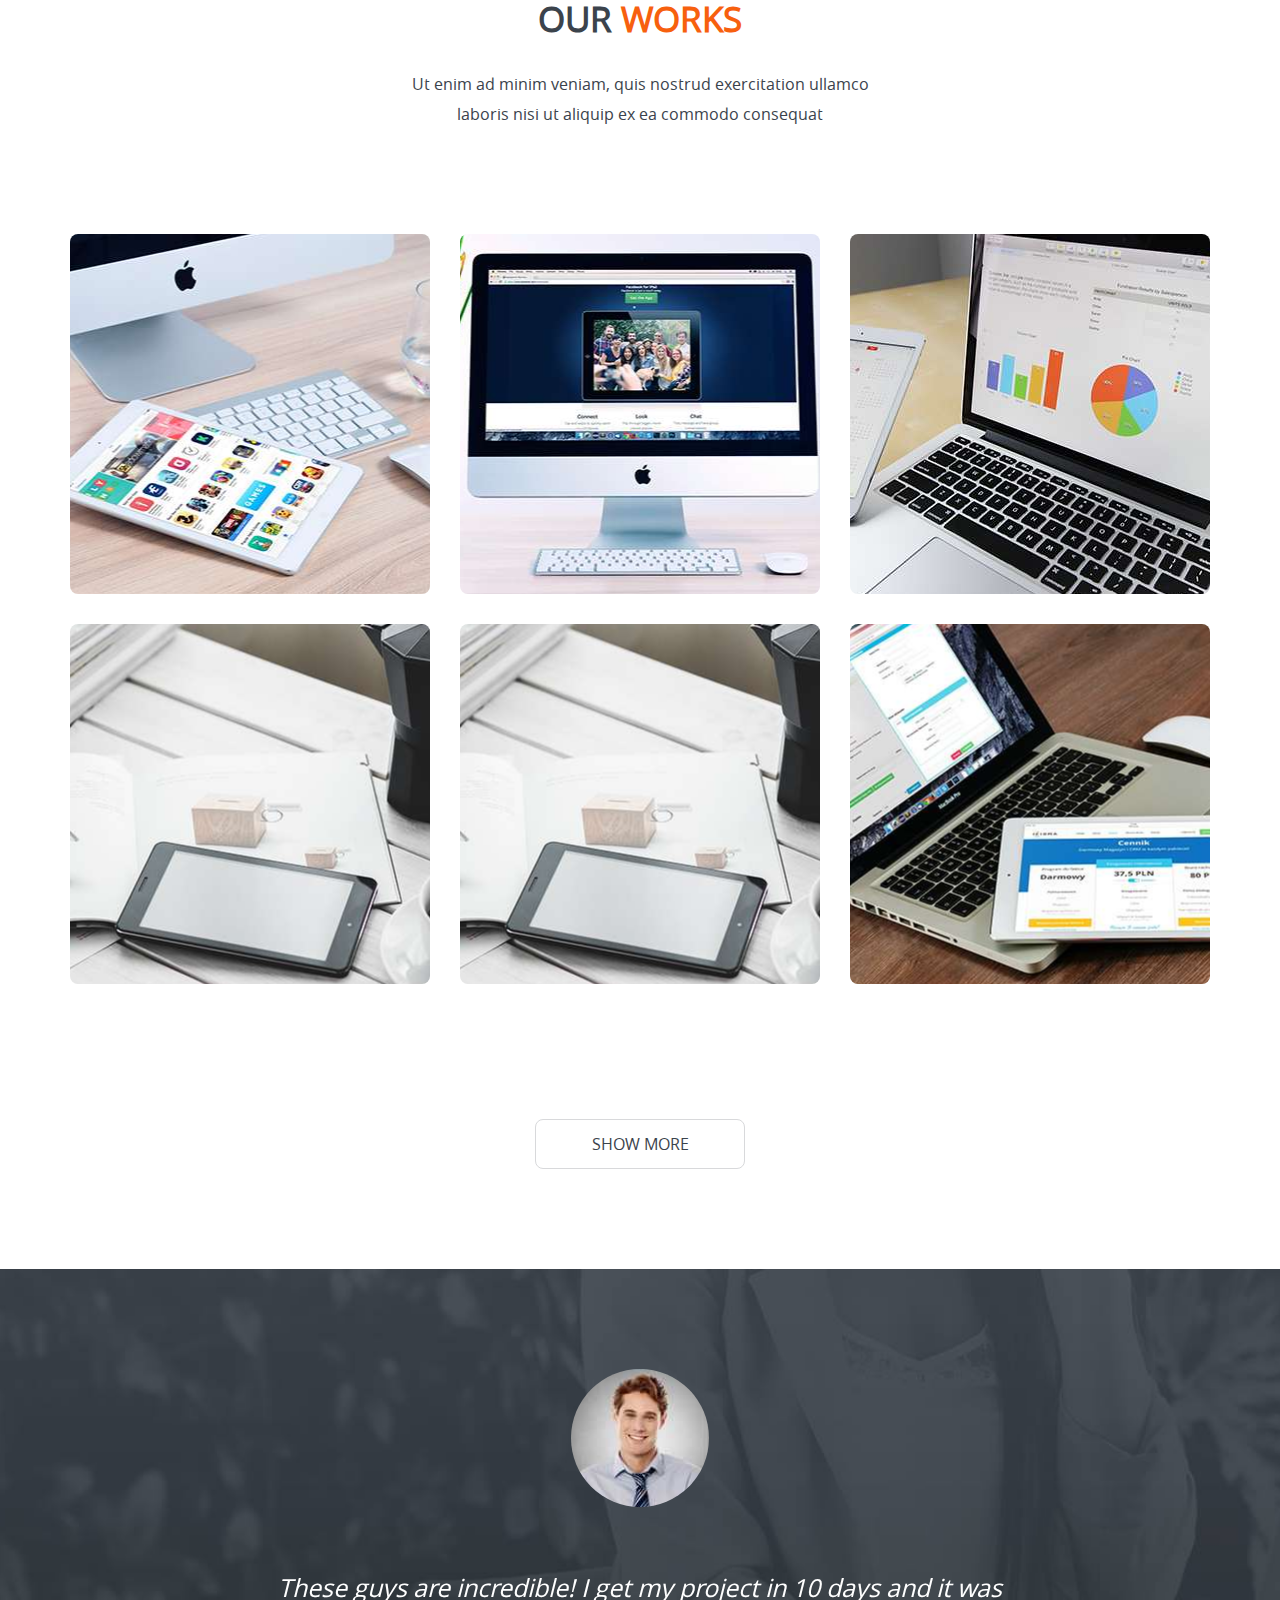
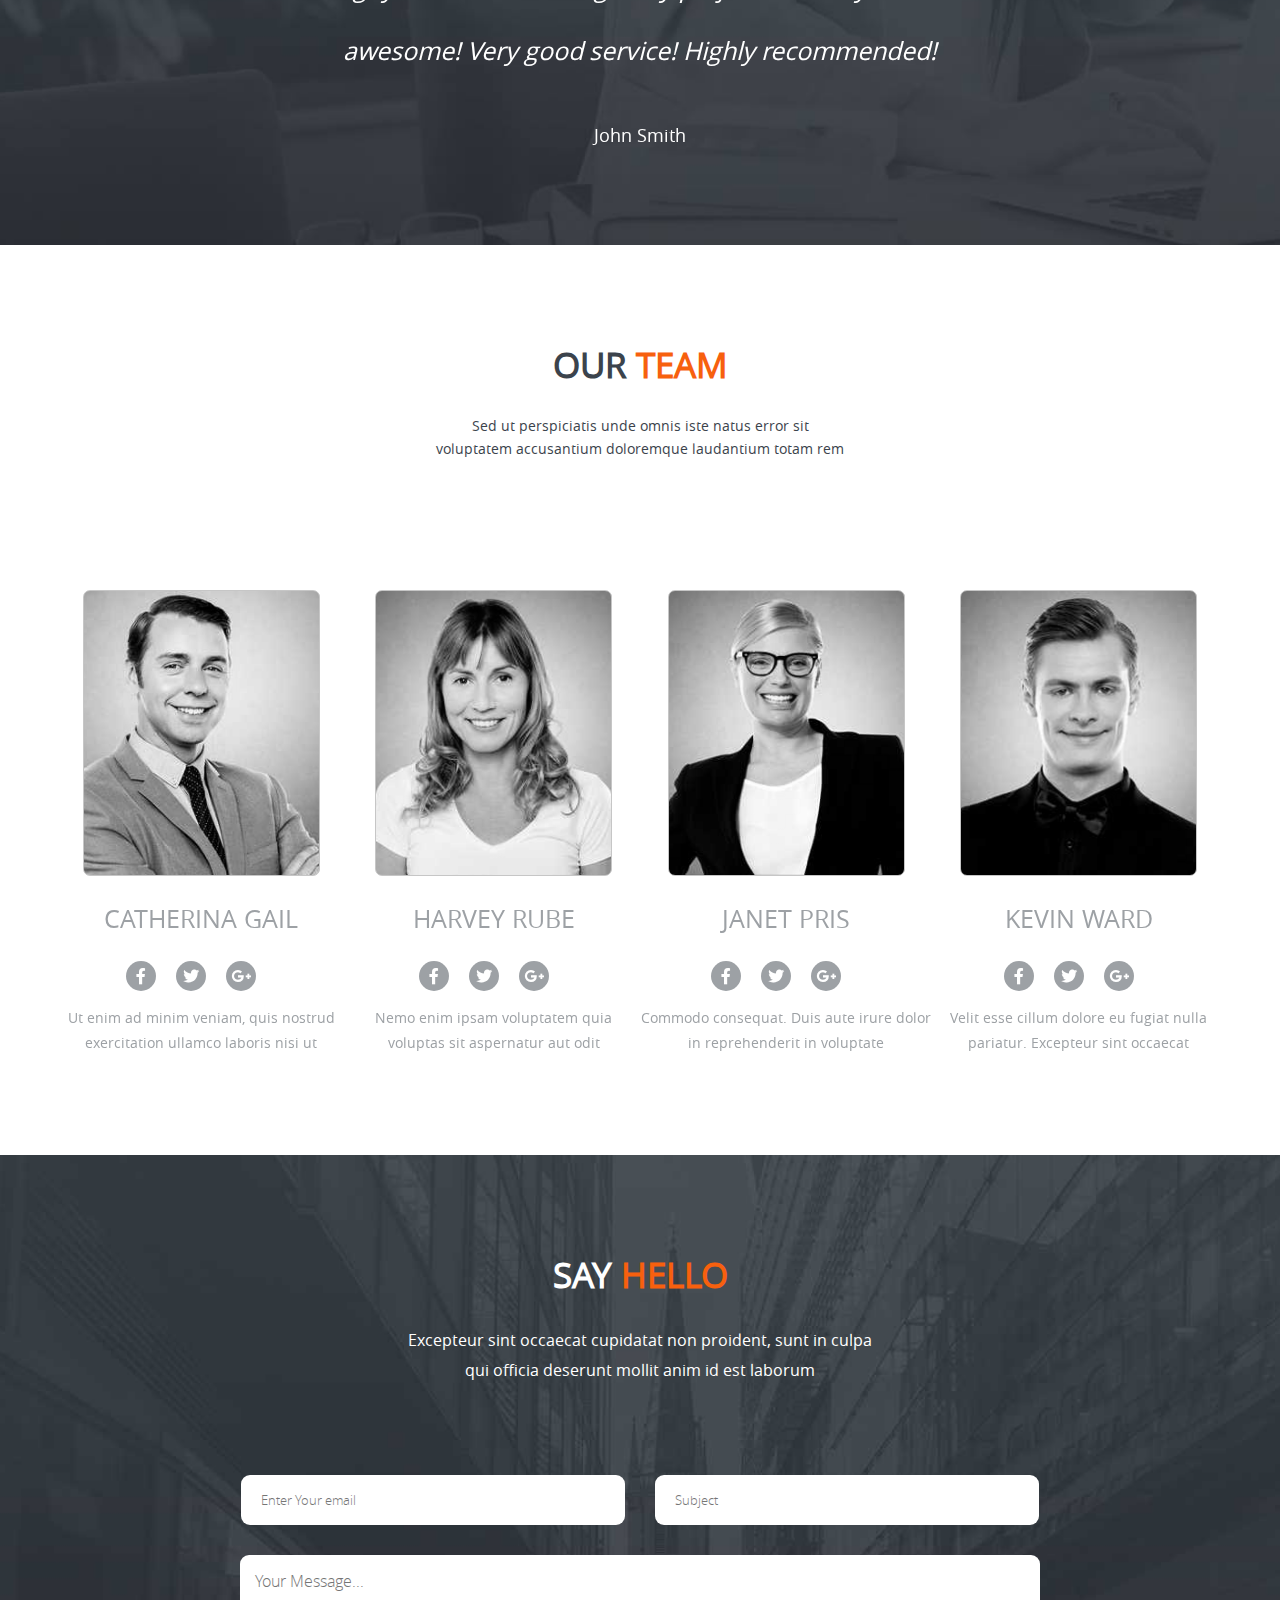
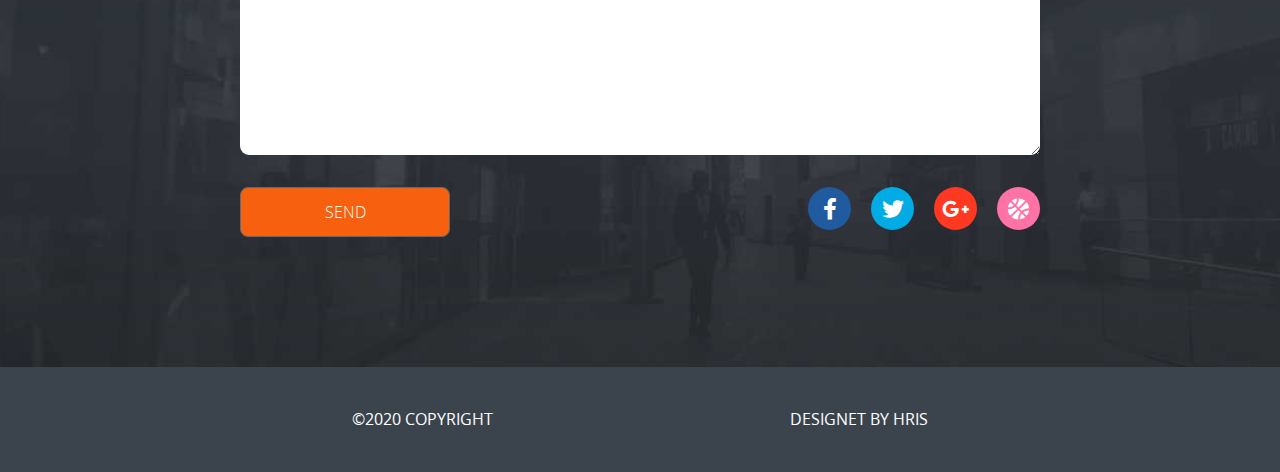
==== commit 7a274f43: "styling" ====
--- a/sass-project/index.html
+++ b/sass-project/index.html
@@ -19,8 +19,7 @@
 				
 					<a href="#" title="logo" id="logo">
 						<img src="assets/img/logo.png" alt="logo">
-					</a>
-				
+					</a>				
 				<nav id="main_nav">
 					<ul>
 						<li class="canvas-label">Manu</li>
@@ -144,10 +143,10 @@
 		<div id="newsletter" class="newsletter">
 			<div class="container">
 				<form action="#" class="flexbox" method="POST" id="newsletter-form">
-					<div>
+					<div class="input-text">
 						<input type="text" name="newsletter-email" placeholder="Enter Your email adress for newsletter">
 					</div>
-					<div>	
+					<div class="btn-submit">	
 						<input type="submit" name="newsletter_submit" value="SUBSCRIBE">
 					</div>
 				</form>
--- a/sass-project/assets/scss/app.css
+++ b/sass-project/assets/scss/app.css
@@ -284,15 +284,18 @@
 
 /* Small devices (tablets, 768px and up) */
 @media only screen and (max-width: 768px) {
-  #thumbnails .flexbox.thumbnails {
-    flex: none;
-    display: block;
-    width: 100%;
-    margin: 0 auto; }
-    #thumbnails .flexbox.thumbnails .thumbail-wrap {
+  #thumbnails {
+    padding-top: 50px;
+    padding-bottom: 50px; }
+    #thumbnails .flexbox.thumbnails {
+      flex: none;
+      display: block;
+      width: 100%;
+      margin: 0 auto; }
+    #thumbnails .thumbail-wrap {
       width: 90%;
       margin: 0 auto; }
-    #thumbnails .flexbox.thumbnails p {
+    #thumbnails p {
       margin-bottom: 20px; } }
 /* Medium devices (desktops, 992px and up) */
 @media only screen and (max-width: 992px) {
@@ -307,8 +310,6 @@
       margin-bottom: 20px; } }
 /* Large devices (large desktops, 1200px and up) */
 /*Newsletter*/
-/*Fonts*/
-/*Colors*/
 #newsletter.newsletter {
   padding-top: 100px;
   padding-bottom: 100px;
@@ -330,13 +331,20 @@
 
 /* Small devices (tablets, 768px and up) */
 @media only screen and (max-width: 768px) {
-  #newsletter.newsletter form {
-    flex-wrap: wrap; }
-    #newsletter.newsletter form input[type="text"] {
+  #newsletter.newsletter {
+    padding: 50px 0; }
+    #newsletter.newsletter form {
+      flex-wrap: wrap;
+      flex-direction: column; }
+    #newsletter.newsletter div.input-text {
+      margin: 0 auto; }
+    #newsletter.newsletter input[type="text"] {
       width: 300px;
       margin-bottom: 30px !important;
       margin-right: 0 !important; }
-    #newsletter.newsletter form input[type="submit"] {
+    #newsletter.newsletter div.btn-submit {
+      margin: 0 auto; }
+    #newsletter.newsletter input[type="submit"] {
       width: auto;
       margin-left: 15px; } }
 /* Medium devices (desktops, 992px and up) */
@@ -439,6 +447,10 @@
     box-shadow: 0 0 0 5px rgba(0, 0, 0, 0.15), 0 0 0 10px rgba(0, 0, 0, 0.05); }
 
 /* Small devices (tablets, 768px and up) */
+@media only screen and (max-width: 768px) {
+  #our-works {
+    padding-top: 50px;
+    padding-bottom: 50px; } }
 /* Medium devices (desktops, 992px and up) */
 /* Large devices (large desktops, 1200px and up) */
 /*Client Says*/
@@ -530,6 +542,14 @@
   #cl-says #cl-slider:hover .owl-next {
     opacity: 1; }
 
+/* Small devices (tablets, 768px and up) */
+@media only screen and (max-width: 768px) {
+  .container {
+    padding: 0 15px 0 15px; }
+
+  #cl-says {
+    padding-top: 50px;
+    padding-bottom: 50px; } }
 /*team*/
 #our-team-section {
   padding: 100px 0; }
@@ -647,6 +667,10 @@
   line-height: 1.75em;
   transition: 0.3s; }
 
+/* Small devices (tablets, 768px and up) */
+@media only screen and (max-width: 768px) {
+  #our-team-section {
+    padding: 50px 0; } }
 /*contact section*/
 #contact-section {
   padding: 100px 0;
@@ -716,17 +740,17 @@
 
 /* Small devices (tablets, 768px and up) */
 @media only screen and (max-width: 768px) {
-  #contact-section form .flexbox {
-    width: 100%;
-    flex-direction: column;
-    align-items: center; }
-    #contact-section form .flexbox .email, #contact-section form .flexbox .text {
+  #contact-section {
+    padding: 50px 0; }
+    #contact-section #contact-section form .flexbox {
+      width: 100%;
+      flex-direction: column;
+      align-items: center; }
+    #contact-section .email, #contact-section .text {
       width: 90%; }
-    #contact-section form .flexbox .email {
-      margin-right: 0; }
-    #contact-section form .flexbox .email input {
+    #contact-section .email input {
       width: 100%; }
-    #contact-section form .flexbox .text input {
+    #contact-section .text input {
       width: 100%; }
 
   .textarea {
@@ -759,11 +783,14 @@
 
 /*General*/
 html, body {
-  font-family: "open_sansregular"; }
+  font-family: "open_sansregular";
+  overflow-x: hidden;
+  min-width: 320px; }
   html .container, body .container {
-    max-width: 1200px;
+    max-width: 1170px;
     margin: 0 auto;
-    min-width: 320px; }
+    min-width: 320px;
+    box-sizing: border-box; }
   html .flexbox, body .flexbox {
     display: flex;
     justify-content: center; }
@@ -847,8 +874,5 @@
     font-family: "open_sanslight"; }
 
 /* Small devices (tablets, 768px and up) */
-@media only screen and (max-width: 768px) {
-  .container {
-    padding: 0 15px 0 15px; } }
 
 /*# sourceMappingURL=app.css.map */
